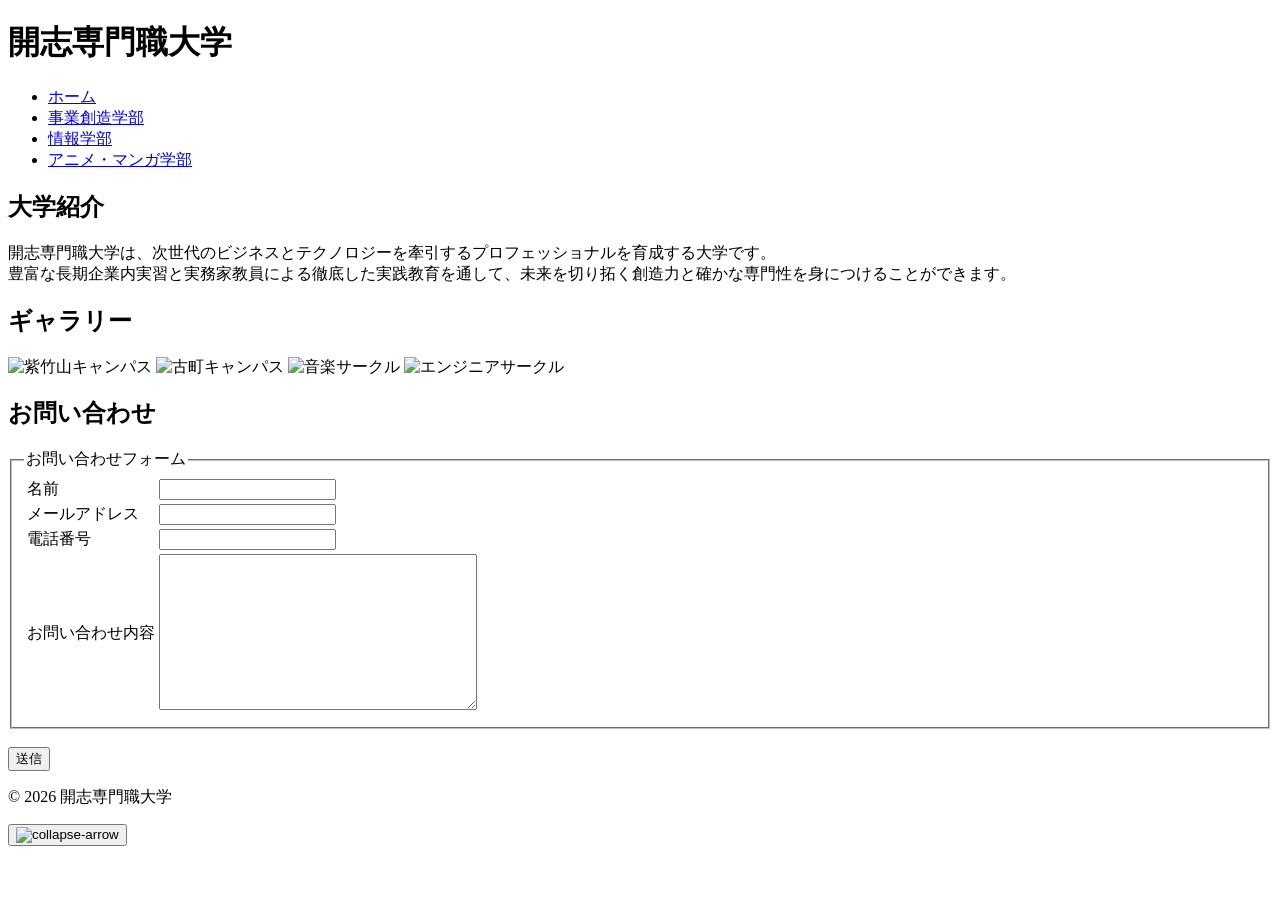
==== index.html @ 6f154861 "HTMLファイルを追加" ====
<!DOCTYPE html>
<html lang="ja">

<head>
    <meta charset="UTF-8">
    <meta name="viewport" content="width=device-width, initial-scale=1.0">
    <title>開志専門職大学</title>

    <link rel="stylesheet" href="css/style.css">

</head>

<body>

    <!-- ヘッダー -->
    <header>
        <h1>開志専門職大学</h1>

        <!-- メニューバー -->
        <nav>
            <ul>
                <li><a href="index.html">ホーム</a></li>
                <li><a href="business.html">事業創造学部</a></li>
                <li><a href="information.html">情報学部</a></li>
                <li><a href="anime.html">アニメ・マンガ学部</a></li>
            </ul>
        </nav>
    </header>

    <!-- メイン -->
    <main>

        <!-- 大学紹介 -->
        <div class="introduction-div">
            <h2>大学紹介</h2>

            <p>
                開志専門職大学は、次世代のビジネスとテクノロジーを牽引するプロフェッショナルを育成する大学です。<br>豊富な長期企業内実習と実務家教員による徹底した実践教育を通して、未来を切り拓く創造力と確かな専門性を身につけることができます。
            </p>
        </div>

        <!-- ギャラリー -->
        <div class="gallery-div">
            <h2>ギャラリー</h2>

            <div class="gallery">

                <img src="images/shichikuyama_campus.jpg" alt="紫竹山キャンパス" width="500">
                <img src="images/furumachi_campus.jpg" alt="古町キャンパス" width="500">
                <img src="images/music_club.jpg" alt="音楽サークル" width="500">
                <img src="images/engineer_club.jpg" alt="エンジニアサークル" width="500">

            </div>
        </div>

        <!-- お問い合わせフォーム -->
        <div class="contact-div">

            <h2>お問い合わせ</h2>

            <form>

                <!-- フォームのグループ -->
                <fieldset>

                    <legend>お問い合わせフォーム</legend>

                    <table class="form-table">

                        <tr>
                            <td>名前</td>

                            <td>
                                <input type="text" required>
                            </td>
                        </tr>

                        <tr>
                            <td>メールアドレス</td>

                            <td>
                                <input type="email" required>
                            </td>
                        </tr>

                        <tr>
                            <td>電話番号</td>

                            <td>
                                <input type="tel">
                            </td>
                        </tr>

                        <tr>
                            <td>お問い合わせ内容</td>

                            <td>
                                <textarea rows="10" cols="37"></textarea>
                            </td>
                        </tr>

                    </table>

                </fieldset>

                <br>

                <button type="submit">送信</button>

            </form>

        </div>

    </main>

    <!-- フッター -->
    <footer>
        <p>&copy; 2026 開志専門職大学</p>
    </footer>

    <button id="topBtn">
        <img width="40" height="40" src="https://img.icons8.com/sf-black-filled/64/FFFFFF/collapse-arrow.png"
            alt="collapse-arrow" />
    </button>
    <script src="js/script.js"></script>

</body>

</html>
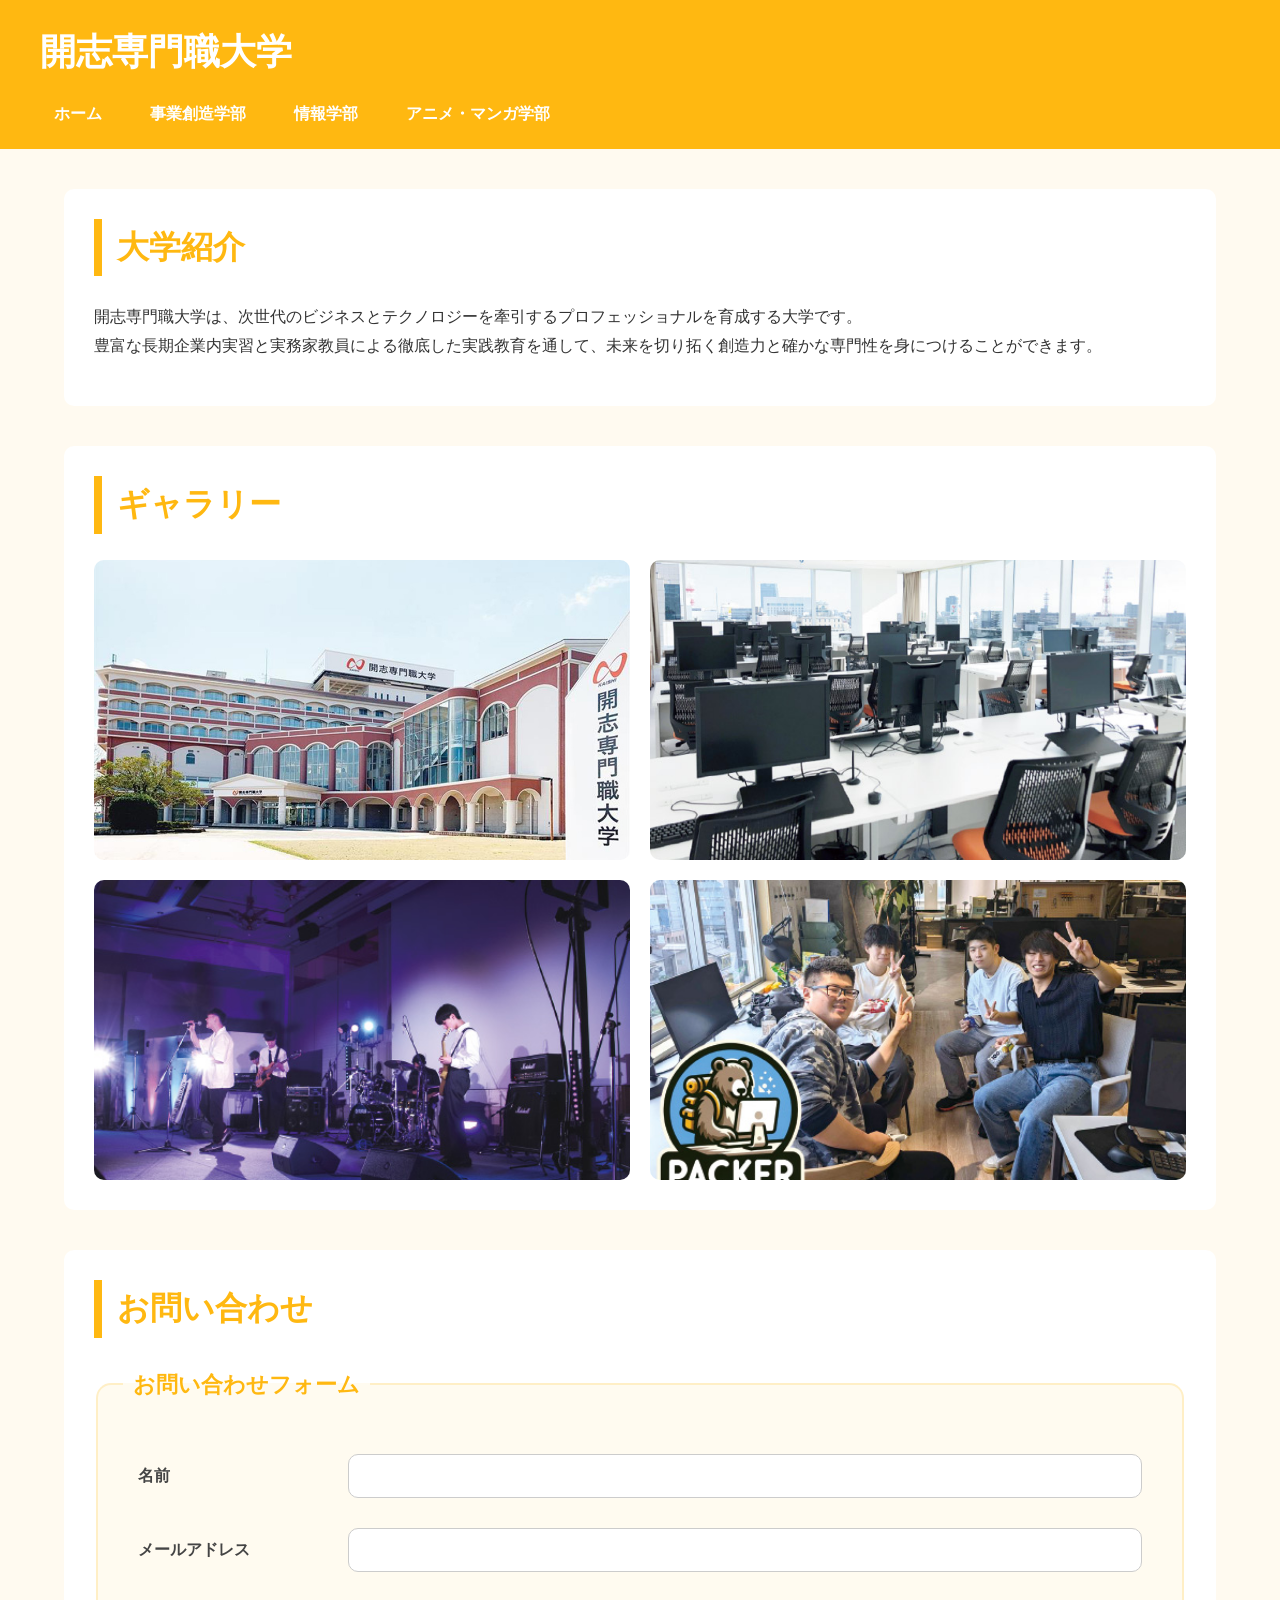
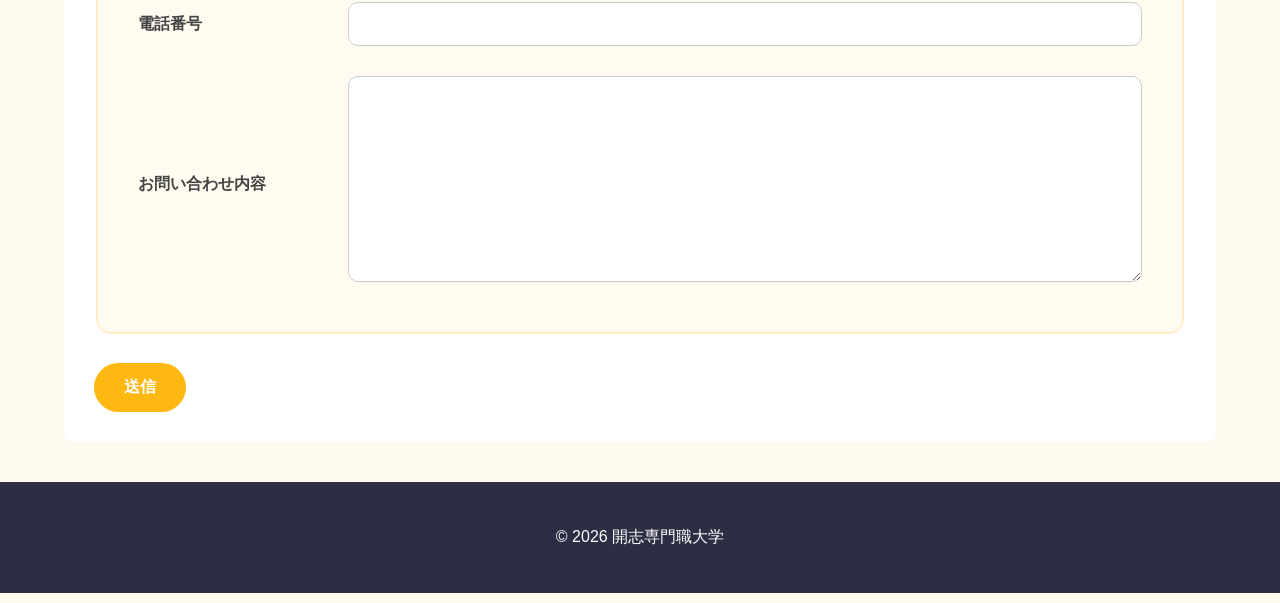
==== commit d84d0166: "index.html の アニメ・マンガ学部のリンク切れを修正" ====
--- a/index.html
+++ b/index.html
@@ -22,7 +22,7 @@
                 <li><a href="index.html">ホーム</a></li>
                 <li><a href="business.html">事業創造学部</a></li>
                 <li><a href="information.html">情報学部</a></li>
-                <li><a href="anime.html">アニメ・マンガ学部</a></li>
+                <li><a href="anime_manga.html">アニメ・マンガ学部</a></li>
             </ul>
         </nav>
     </header>
--- a/css/style.css
+++ b/css/style.css
@@ -0,0 +1,310 @@
+/* 全体設定 */
+
+body {
+    margin: 0;
+    font-family: "Yu Gothic", "Hiragino Sans", sans-serif;
+    background-color: #ffb81110;
+    color: #333333;
+    line-height: 1.8;
+}
+
+/* ヘッダー */
+
+header {
+    background-color: #ffb811;
+    color: white;
+    padding: 20px 40px;
+}
+
+header h1 {
+    margin: 0;
+    font-size: 36px;
+}
+
+/* メニューバー */
+
+nav {
+    margin-top: 15px;
+}
+
+nav ul {
+    display: flex;
+    gap: 20px;
+    list-style: none;
+    padding: 0;
+    margin: 0;
+}
+
+nav a {
+    color: white;
+    text-decoration: none;
+    font-weight: bold;
+    padding: 10px 14px;
+    border-radius: 10px;
+    transition: 0.2s;
+}
+
+nav a:hover {
+    background-color: #ffffff40;
+}
+
+/* メイン */
+
+main {
+    width: 90%;
+    max-width: 1200px;
+    margin: 40px auto;
+}
+
+/* セクション共通 */
+
+.introduction-div,
+.gallery-div,
+.faculty-div,
+.course-div,
+.pickup-div,
+.access-div,
+.contact-div {
+    background-color: white;
+    margin-bottom: 40px;
+    padding: 30px;
+    border-radius: 10px;
+}
+
+.introduction-div h2,
+.gallery-div h2,
+.faculty-div h2,
+.course-div h2,
+.pickup-div h2,
+.access-div h2,
+.contact-div h2 {
+    margin-top: 0;
+    font-size: 32px;
+    color: #ffb811;
+    border-left: 8px solid #ffb811;
+    padding-left: 15px;
+}
+
+/* ギャラリー */
+
+.gallery {
+    display: grid;
+    grid-template-columns: repeat(2, 1fr);
+    gap: 20px;
+    margin-top: 20px;
+}
+
+.gallery img {
+    width: 100%;
+    height: 300px;
+    object-fit: cover;
+    border-radius: 10px;
+    transition: 0.2s;
+}
+
+.gallery img:hover {
+    transform: scale(1.03);
+}
+
+/* コースカード */
+
+.course-container {
+    display: grid;
+    grid-template-columns: repeat(auto-fit, minmax(300px, 1fr));
+    gap: 15px;
+}
+
+.course-card {
+    background-color: #ffb81120;
+    border: 2px solid #ffb81150;
+    border-radius: 10px;
+    padding: 20px;
+    transition: 0.2s;
+    display: flex;
+    flex-direction: column;
+}
+
+.course-card:hover {
+    transform: translateY(-5px);
+}
+
+.course-card h3 {
+    margin-top: 0;
+    color: #ffb811;
+}
+
+.course-card p {
+    margin-bottom: 20px;
+}
+
+/* 詳しく見るボタン */
+
+.detail-button {
+    display: inline-block;
+    background-color: #ffb811;
+    color: white;
+    text-decoration: none;
+    padding: 10px 18px;
+    border-radius: 999px;
+    font-weight: bold;
+    transition: 0.2s;
+    align-self: flex-start;
+    cursor: pointer;
+}
+
+.detail-button:hover {
+    transform: scale(1.03);
+}
+
+/* テーブル */
+
+.info-table {
+    width: 100%;
+    border-collapse: collapse;
+    margin-top: 20px;
+}
+
+.info-table th {
+    background-color: #ffb811;
+    color: white;
+    padding: 15px;
+    font-size: 18px;
+}
+
+.info-table td {
+    border: 1px solid #dddddd;
+    padding: 18px;
+    vertical-align: top;
+    background-color: white;
+}
+
+.info-table td:first-child {
+    font-weight: bold;
+}
+
+.info-table tr:nth-child(even) td {
+    background-color: #00000005;
+}
+
+/* お問い合わせフォーム */
+
+form {
+    margin-top: 20px;
+}
+
+fieldset {
+    border: 2px solid #ffb81130;
+    border-radius: 15px;
+    padding: 25px;
+    background-color: #ffb81110;
+}
+
+legend {
+    font-size: 22px;
+    font-weight: bold;
+    color: #ffb811;
+    padding: 0 10px;
+}
+
+/* お問い合わせフォーム - テーブル */
+
+.form-table {
+    width: 100%;
+    border-collapse: collapse;
+    margin-top: 10px;
+}
+
+.form-table td {
+    padding: 15px;
+    border: none;
+    vertical-align: middle;
+    background-color: #ffffff00;
+}
+
+/* お問い合わせフォーム - 縞模様を無効化 */
+
+.form-table tr:nth-child(even) td {
+    background-color: #ffffff00;
+}
+
+/* お問い合わせフォーム - 項目名 */
+
+.form-table td:first-child {
+    width: 180px;
+    font-weight: bold;
+    color: #444444;
+}
+
+/* お問い合わせフォーム - 入力欄 */
+
+input,
+textarea {
+    width: 100%;
+    padding: 12px;
+    border: 1px solid #cccccc;
+    border-radius: 10px;
+    font-size: 16px;
+    box-sizing: border-box;
+    transition: 0.2s;
+}
+
+input:focus,
+textarea:focus {
+    border-color: #ffb811;
+    outline: none;
+}
+
+textarea {
+    resize: vertical;
+    min-height: 180px;
+}
+
+/* お問い合わせフォーム - 送信ボタン */
+
+button[type="submit"] {
+    background-color: #ffb811;
+    color: white;
+    border: none;
+    padding: 14px 30px;
+    border-radius: 999px;
+    font-size: 16px;
+    font-weight: bold;
+    cursor: pointer;
+    transition: 0.2s;
+}
+
+button[type="submit"]:hover {
+    transform: scale(1.03);
+}
+
+/* トップへ戻るボタン */
+
+#topBtn {
+    position: fixed;
+    right: 30px;
+    bottom: 30px;
+    width: 60px;
+    height: 60px;
+    border: none;
+    border-radius: 50%;
+    background-color: #ffb811;
+    color: white;
+    font-size: 24px;
+    cursor: pointer;
+    display: none;
+    transition: 0.3s;
+    box-shadow: 0 4px 10px #00000030;
+}
+
+#topBtn:hover {
+    transform: translateY(-3px);
+}
+
+/* フッター */
+
+footer {
+    background-color: #2d2d44;
+    color: white;
+    text-align: center;
+    padding: 25px;
+}
